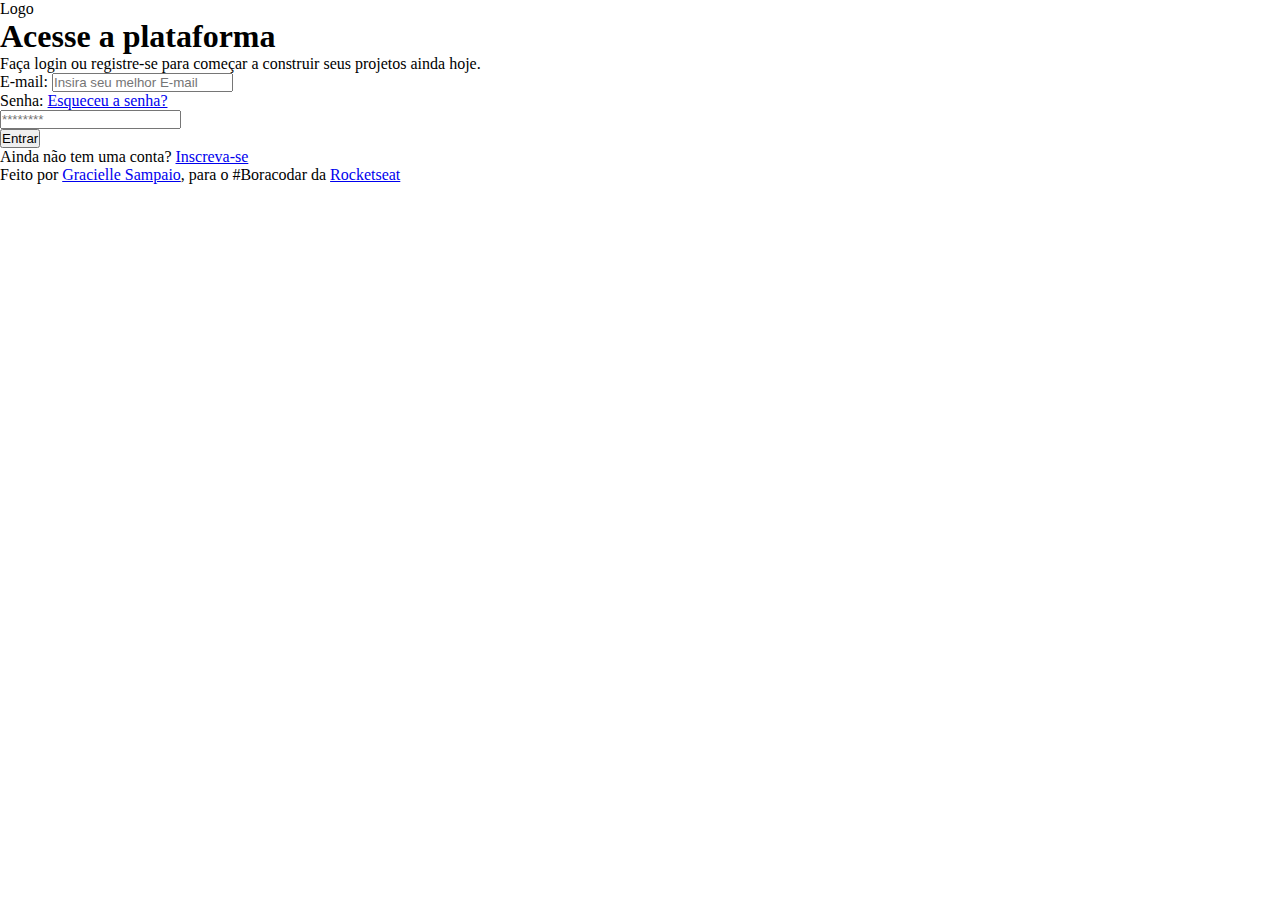
==== 002/index.html @ 9b5144d9 "desafioBoracoda" ====
<!DOCTYPE html>
<html lang="pt-br">
<head>
    <meta charset="UTF-8">
    <meta http-equiv="X-UA-Compatible" content="IE=edge">
    <meta name="viewport" content="width=device-width, initial-scale=1.0">
    <link rel="stylesheet" href="style.css">
    <link rel="shortcut icon" href="favicon.ico" type="image/x-icon">
    <title>Login</title>
</head>
<body>
    <div id="page">
        <header>Logo</header>
        <main>
            <div class="headline">
                <h1>Acesse a plataforma</h1>
                <p>
                    Faça login ou registre-se para começar a construir seus projetos ainda hoje.
                </p>
            </div>
            <form>
                <div class="input-wrapper">
                    <label for="email">E-mail:</label>
                    <input id="email" type="email" required placeholder="Insira seu melhor E-mail">
                </div>
                
                <div class="input wrapper">
                    <div class="label wrapper">
                    <label for="senha">Senha:</label>
                    <a href="#" target="blank">Esqueceu a senha?</a>
                    </div>
                    <input type="password" name="senha" id="senha" placeholder="********">
                    <img class="show-password" src="" alt="">
                    <img class="hide-password" src="" alt="">
                </div>
                <button type="submit">Entrar</button>

                <div class="create-account">Ainda não tem uma conta? <a href="#" target="blank">Inscreva-se</a></div>
            </form>
        </main>
        <footer>
            <p>Feito por <a href="https://github.com/Gracielle-Sampaio"target="blank">Gracielle Sampaio</a>, para o #Boracodar da <a href="https://www.rocketseat.com.br/boracodar"target="blank">Rocketseat</a></p>
        </footer>
    </div>
</body>
</html>
---- 002/style.css ----
* {
    margin: 0;
    padding: 0;
    box-sizing: border-box;
    -webkit-font-smoothing: antialiased;
    -moz-osx-font-smoothing: grayscale;
}

:root {
    font-size: 62.5%;
}

body {
    font-size: 1.6rem;
}
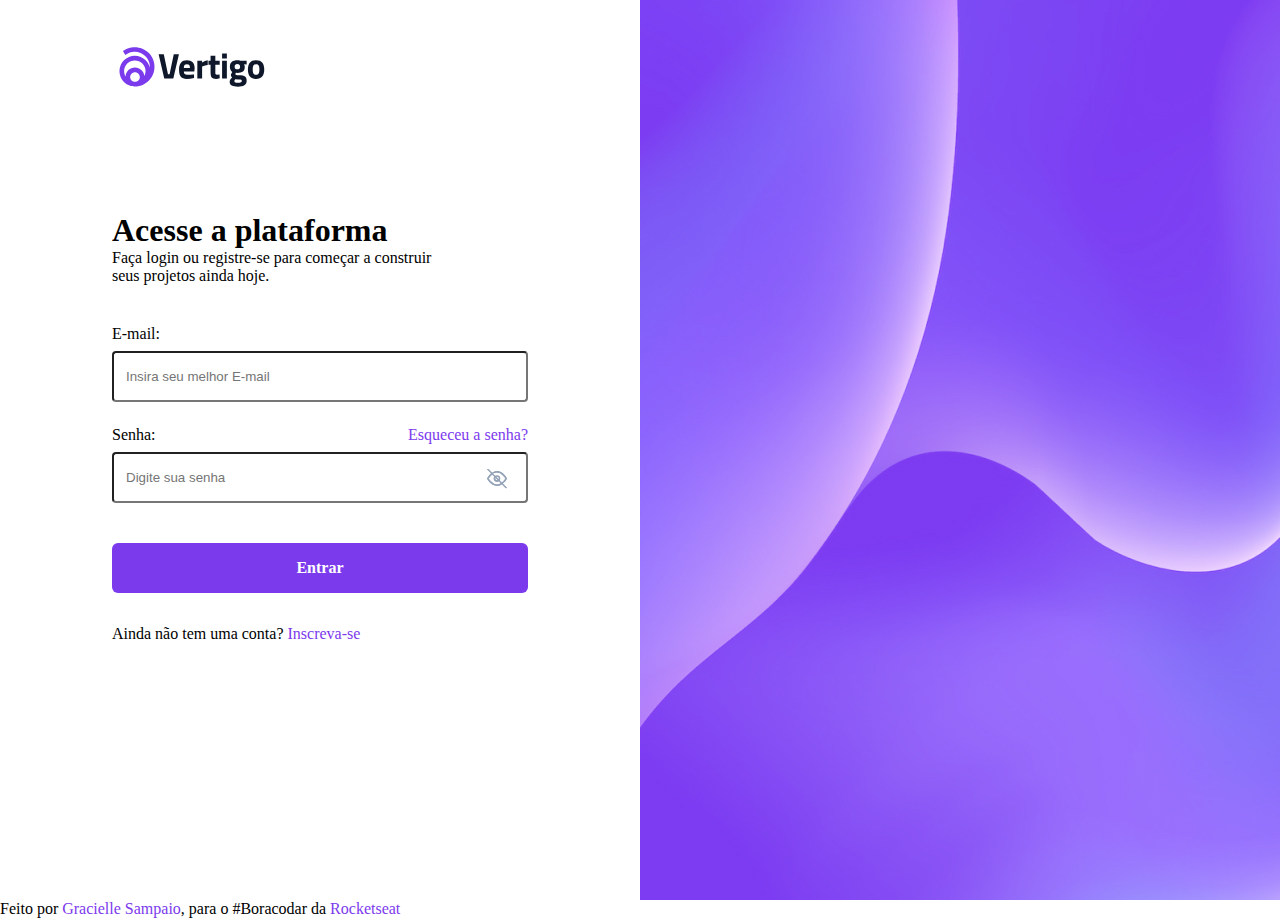
==== commit 0bcce8c1: "formatado" ====
--- a/002/index.html
+++ b/002/index.html
@@ -9,38 +9,73 @@
     <title>Login</title>
 </head>
 <body>
-    <div id="page">
-        <header>Logo</header>
-        <main>
-            <div class="headline">
-                <h1>Acesse a plataforma</h1>
-                <p>
-                    Faça login ou registre-se para começar a construir seus projetos ainda hoje.
-                </p>
-            </div>
-            <form>
-                <div class="input-wrapper">
-                    <label for="email">E-mail:</label>
-                    <input id="email" type="email" required placeholder="Insira seu melhor E-mail">
+    <div id="page" class="flex">
+        <div>
+            <header>
+                <img src="assets/logo.svg" alt="">
+            </header>
+            <main>
+                <div class="headline">
+                    <h1>Acesse a plataforma</h1>
+                    <p>
+                        Faça login ou registre-se para começar a construir seus projetos ainda hoje.
+                    </p>
                 </div>
-                
-                <div class="input wrapper">
-                    <div class="label wrapper">
-                    <label for="senha">Senha:</label>
-                    <a href="#" target="blank">Esqueceu a senha?</a>
+                <form>
+                    <div class="input-wrapper">
+                        <label for="email">E-mail:</label>
+                        <input id="email" type="email" required placeholder="Insira seu melhor E-mail">
                     </div>
-                    <input type="password" name="senha" id="senha" placeholder="********">
-                    <img class="show-password" src="" alt="">
-                    <img class="hide-password" src="" alt="">
-                </div>
-                <button type="submit">Entrar</button>
+            
+                    <div class="input-wrapper">
+                        <div class="label-wrapper flex">
+                        <label for="senha">Senha:</label>
+                        <a href="#" target="blank">Esqueceu a senha?</a>
+                        </div>
+                        <input
+                                type="password"
+                                id="senha"
+                                placeholder="Digite sua senha"
+                            />
 
-                <div class="create-account">Ainda não tem uma conta? <a href="#" target="blank">Inscreva-se</a></div>
-            </form>
-        </main>
-        <footer>
+                            <img
+                                onclick="togglePassword()"
+                                class="eye"
+                                src="./assets/eye.off.svg"
+                                alt=""
+                            />
+                            <img
+                                onclick="togglePassword()"
+                                class="eye hide"
+                                src="./assets/eye.svg"
+                                alt=""
+                            />
+                    </div>
+                    <button type="submit">Entrar</button>
+                    <div class="create-account">Ainda não tem uma conta? <a href="#" target="blank">Inscreva-se</a></div>
+                </form>
+            </main>
+        </div>
+
+        <img src="assets/bg.jpg" alt="">
+    
+        
+    </div>
+    <footer>
             <p>Feito por <a href="https://github.com/Gracielle-Sampaio"target="blank">Gracielle Sampaio</a>, para o #Boracodar da <a href="https://www.rocketseat.com.br/boracodar"target="blank">Rocketseat</a></p>
-        </footer>
-    </div>
+    </footer>
+
+    <script>
+        function togglePassword() {
+          document
+            .querySelectorAll(".eye")
+            .forEach((eye) => eye.classList.toggle("hide"))
+  
+          const type =
+            senha.getAttribute("type") == "password" ? "text" : "password"
+  
+          senha.setAttribute("type", type)
+        }
+      </script>
 </body>
 </html>--- a/002/style.css
+++ b/002/style.css
@@ -12,4 +12,94 @@
 
 body {
     font-size: 1.6rem;
+}
+button{
+    all:unset;
+    box-sizing: border-box;
+}
+a{
+    text-decoration: none;
+    color: #7c3aed;
+}
+#page{
+    height: 100vh;
+}
+#page > *{
+    width: 50%;
+}
+img{
+    width: 100%;
+    object-fit: cover;
+}
+.flex{
+    display: flex;
+}
+
+header img{
+  height: 5.4rem;  
+  width: 16rem;
+}
+#page > div{
+    padding: 4rem 11.2rem;
+}
+main{
+    margin-top: 11.4rem;
+}
+.headline{
+    max-width: 35rem;
+}
+form{
+    margin-top: 4rem;
+}
+.input-wrapper{
+    position: relative;
+}
+form input{
+    width: 100%;
+    background-color: #FFF;
+    border-radius: 0.1rem solid #e2e8f0;
+    border-radius: 0.4rem;
+    padding: 1.6rem 1.2rem; 
+    margin: 0.8rem 0rem;
+}
+form .input-wrapper + .input-wrapper{
+    margin-top:1.6rem;
+}
+.label-wrapper{
+    justify-content: space-between;
+}
+::-ms-reveal{
+    display: none;
+}
+.eye{
+    width: 2rem;
+    height: 2rem;
+    position:absolute;
+    top:50%;
+    right: 5%;
+}
+.ride{
+    display: none;
+}
+form button{
+   
+    display: flex;
+    justify-content: center;
+    align-items: center;
+    padding: 1.6rem 2.4rem;
+    background-color: #7c3aed;
+    color: #fff;
+    width: 100%;
+    border-radius: 0.6rem;
+    font-weight: bold;
+    margin-block: 3.2rem;
+}
+form button:active,
+form button:focus{
+    outline: 2px solid #7c3aed;
+    border-radius: 0.2rem;
+    
+}
+form button:hover{
+    background-color: #9f67ff;
 }